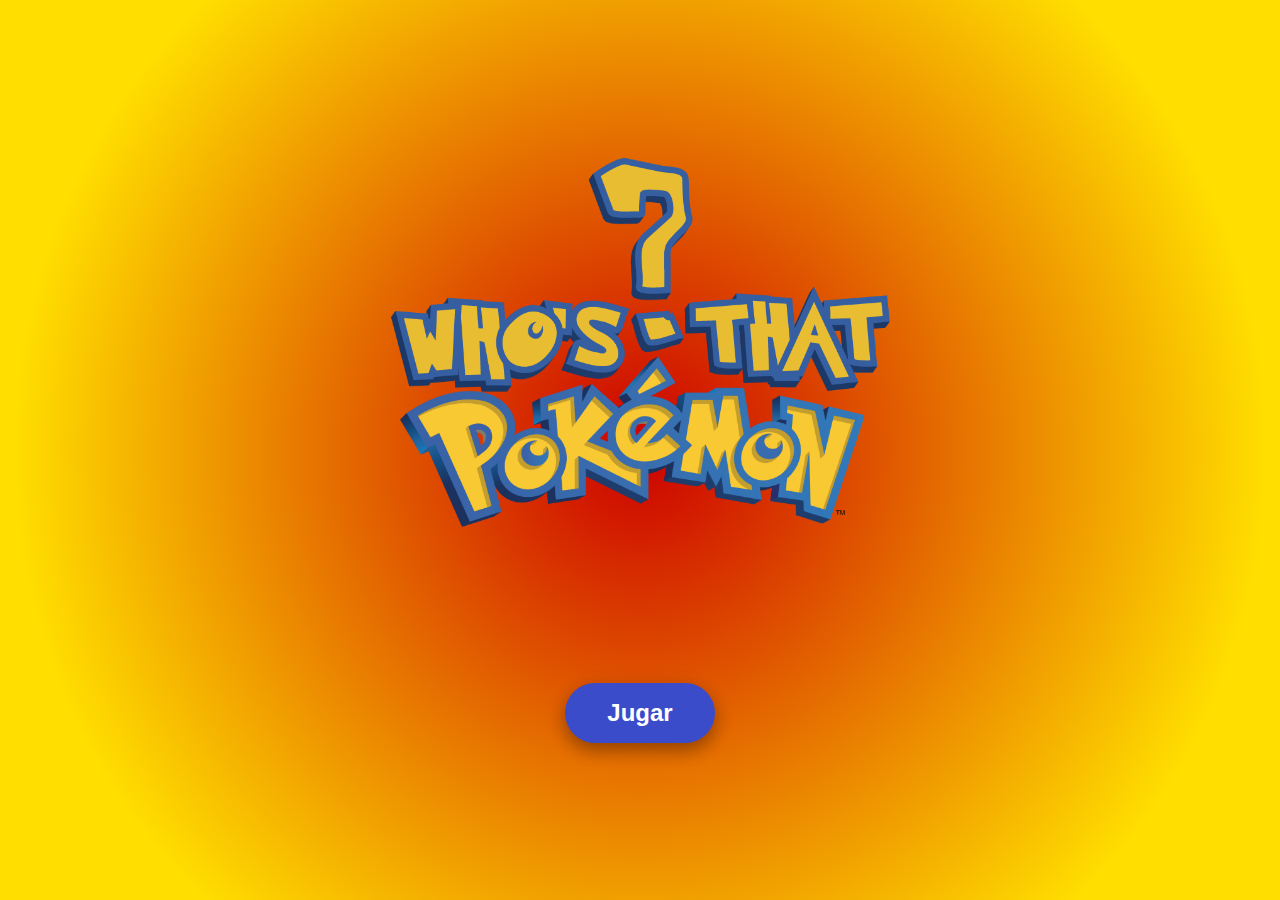
==== index.html @ 54cf18f1 "generarcion inicial de juego" ====
<!DOCTYPE html>
<html lang="en">
  <head>
    <meta charset="UTF-8" />
    <meta name="viewport" content="width=device-width, initial-scale=1.0" />
    <title>Who's that pokémon</title>
    <link rel="stylesheet" href="style.css" />
  </head>
  <body>
    <div class="main-page">
      <div class="container">
        <img src="assets/logo.png" alt="logo-pokemon" class="title" />
        <a href="./pages/GamePage.html">
          <button class="start-button">Jugar</button>
        </a>
      </div>
    </div>
  </body>
</html>
---- style.css ----
@font-face {
  font-family: "PokemonSolid";
  src: local("PokemonSolid"),
    url("./assets/fonts/PokemonSolid.ttf") format("truetype");
  font-weight: normal;
}

body {
  margin: 0;
  font-family: "PokemonSolid", "Segoe UI", "Roboto", "Oxygen", "Ubuntu",
    "Cantarell", "Fira Sans", "Droid Sans", "Helvetica Neue", sans-serif;
  -webkit-font-smoothing: antialiased;
  -moz-osx-font-smoothing: grayscale;
}

/* HOME-PAGE */
:root {
  --main-color: #cc0000;
  --blue: #3b4cca;
  --yellow: #ffde00;
  --dark-yellow: #b3a125;
}

.main-page {
  width: 100vw;
  height: 100vh;
  background: var(--main-color);
  background: radial-gradient(
    circle,
    rgba(204, 0, 0, 1) 0%,
    rgba(255, 222, 0, 1) 80%
  );
}

.container {
  display: flex;
  flex-direction: column;
  justify-content: space-evenly;
  align-items: center;
  height: 100%;
}

.title {
  width: 100%;
  max-width: 500px;
  height: auto;
}

.start-button {
  text-decoration: none;
  border-radius: 32px;
  padding: 16px;
  width: 150px;
  background-color: var(--blue);
  border: none;
  box-shadow: 0 8px 16px 0 rgba(0, 0, 0, 0.2), 0 6px 20px 0 rgba(0, 0, 0, 0.19);

  color: #fff;
  font-size: 1.5rem;
  font-weight: bold;
}

.start-button:hover {
  cursor: pointer;
  background-color: #2d3a9b;
  transition: 0.3s all;
}

.start-button:active {
  background-color: #161c4e;
}

/* GAME-PAGE */
.root {
  background: var(--main-color);
  background: radial-gradient(
    circle,
    rgba(204, 0, 0, 1) 0%,
    rgba(255, 222, 0, 1) 80%
  );
  height: 100vh;
  width: 100vw;
  display: grid;
  align-items: center;
  justify-content: center;
}

.game-container {
  background-color: var(--blue);
  display: grid;
  grid-template-rows: auto 1fr auto;
  border-radius: 25px;
}

.score {
  color: #fff;
  font-size: 1.5rem;
  text-align: right;
  padding-right: 32px;
}
.pokemon {
  display: flex;
  flex-direction: column;
  padding: 16px;
}

.pokemon-image {
  width: 250px;
  height: 250px;
  object-fit: fill;
}

.pokemon-name {
  color: #fff;
  text-align: center;
  letter-spacing: 3px;
  text-transform: capitalize;
}

.game-controls {
  display: grid;
  grid-template-columns: 1fr 1fr;
  grid-template-rows: 1fr 1fr;
  gap: 8px;
  padding: 16px;
}

.option {
  cursor: pointer;
  background-color: var(--dark-yellow);
  letter-spacing: 3px;
  width: 100%;
  text-align: center;
  border-radius: 16px;
  padding: 8px 16px;
  border: none;
  text-transform: capitalize;
}

.option:hover {
  background-color: #dac74d;
}

.option:active {
  background-color: #8b7900;
}

.oculto {
  display: none;
}
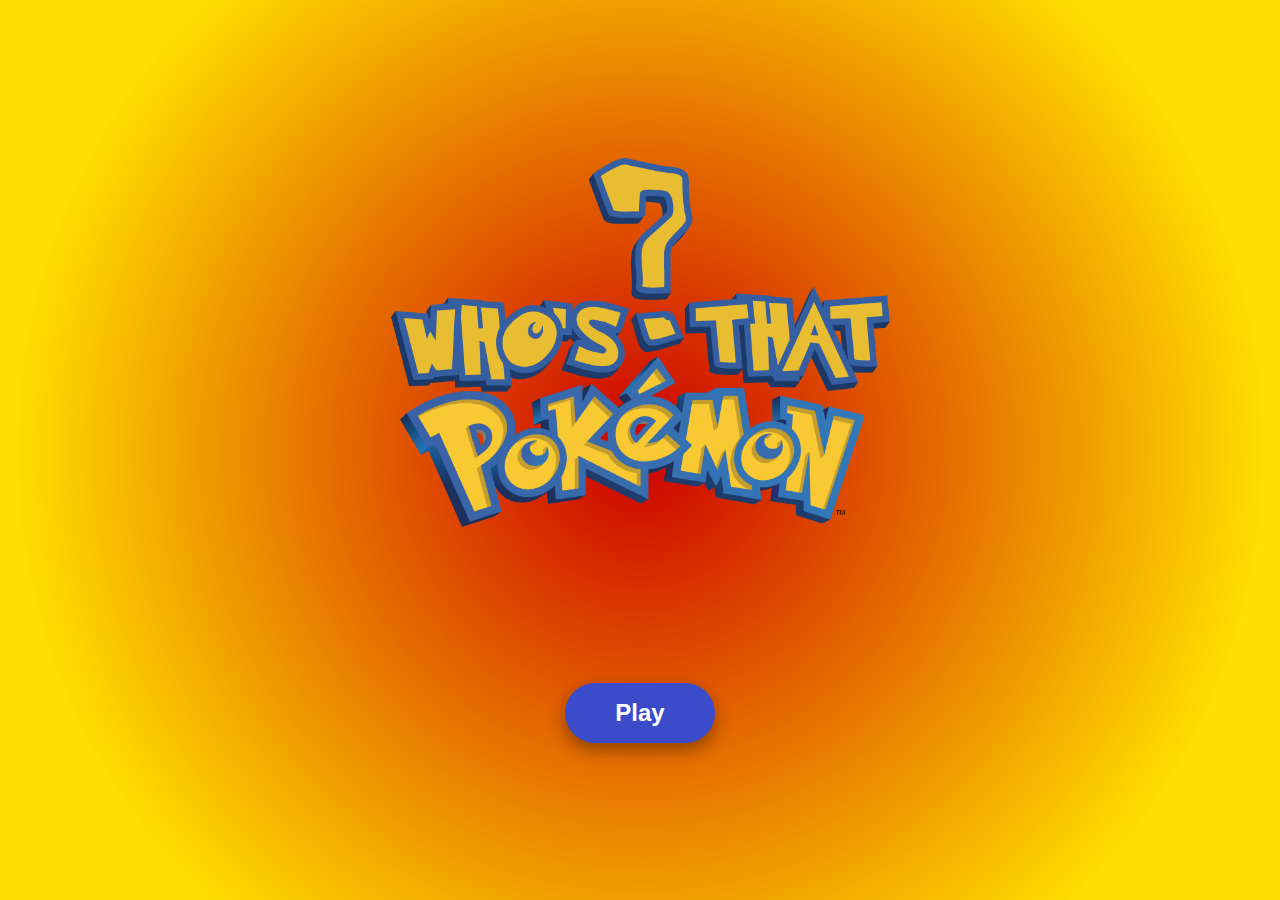
==== commit a984682e: "Boton de nuevo juego" ====
--- a/index.html
+++ b/index.html
@@ -5,13 +5,14 @@
     <meta name="viewport" content="width=device-width, initial-scale=1.0" />
     <title>Who's that pokémon</title>
     <link rel="stylesheet" href="style.css" />
+    <link rel="icon" href="./assets/favicon.ico">
   </head>
   <body>
     <div class="main-page">
       <div class="container">
         <img src="assets/logo.png" alt="logo-pokemon" class="title" />
         <a href="./pages/GamePage.html">
-          <button class="start-button">Jugar</button>
+          <button class="start-button">Play</button>
         </a>
       </div>
     </div>
--- a/style.css
+++ b/style.css
@@ -50,7 +50,7 @@
   text-decoration: none;
   border-radius: 32px;
   padding: 16px;
-  width: 150px;
+  min-width: 150px;
   background-color: var(--blue);
   border: none;
   box-shadow: 0 8px 16px 0 rgba(0, 0, 0, 0.2), 0 6px 20px 0 rgba(0, 0, 0, 0.19);
@@ -90,6 +90,8 @@
   display: grid;
   grid-template-rows: auto 1fr auto;
   border-radius: 25px;
+  min-height: 500px;
+  max-width: 282px;
 }
 
 .score {
@@ -102,12 +104,21 @@
   display: flex;
   flex-direction: column;
   padding: 16px;
+  align-items: center;
 }
 
 .pokemon-image {
   width: 250px;
   height: 250px;
   object-fit: fill;
+  -webkit-user-drag: none;
+  -khtml-user-drag: none;
+  -moz-user-drag: none;
+  -o-user-drag: none;
+}
+
+.hide-pokemon {
+  filter: brightness(0);
 }
 
 .pokemon-name {
@@ -126,7 +137,6 @@
 }
 
 .option {
-  cursor: pointer;
   background-color: var(--dark-yellow);
   letter-spacing: 3px;
   width: 100%;
@@ -137,14 +147,60 @@
   text-transform: capitalize;
 }
 
-.option:hover {
+.option:enabled {
+  cursor: pointer;
+}
+
+.option:hover:enabled {
   background-color: #dac74d;
 }
 
-.option:active {
+.option:active:enabled {
   background-color: #8b7900;
 }
 
 .oculto {
   display: none;
 }
+
+.wrong-answer {
+  animation: shake 0.5s;
+
+  animation-iteration-count: 1;
+}
+
+@keyframes shake {
+  0% {
+    transform: translate(1px, 1px) rotate(0deg);
+  }
+  10% {
+    transform: translate(-1px, -2px) rotate(-1deg);
+  }
+  20% {
+    transform: translate(-3px, 0px) rotate(1deg);
+  }
+  30% {
+    transform: translate(3px, 2px) rotate(0deg);
+  }
+  40% {
+    transform: translate(1px, -1px) rotate(1deg);
+  }
+  50% {
+    transform: translate(-1px, 2px) rotate(-1deg);
+  }
+  60% {
+    transform: translate(-3px, 1px) rotate(0deg);
+  }
+  70% {
+    transform: translate(3px, 1px) rotate(-1deg);
+  }
+  80% {
+    transform: translate(-1px, -1px) rotate(1deg);
+  }
+  90% {
+    transform: translate(1px, 2px) rotate(0deg);
+  }
+  100% {
+    transform: translate(1px, -2px) rotate(-1deg);
+  }
+}
